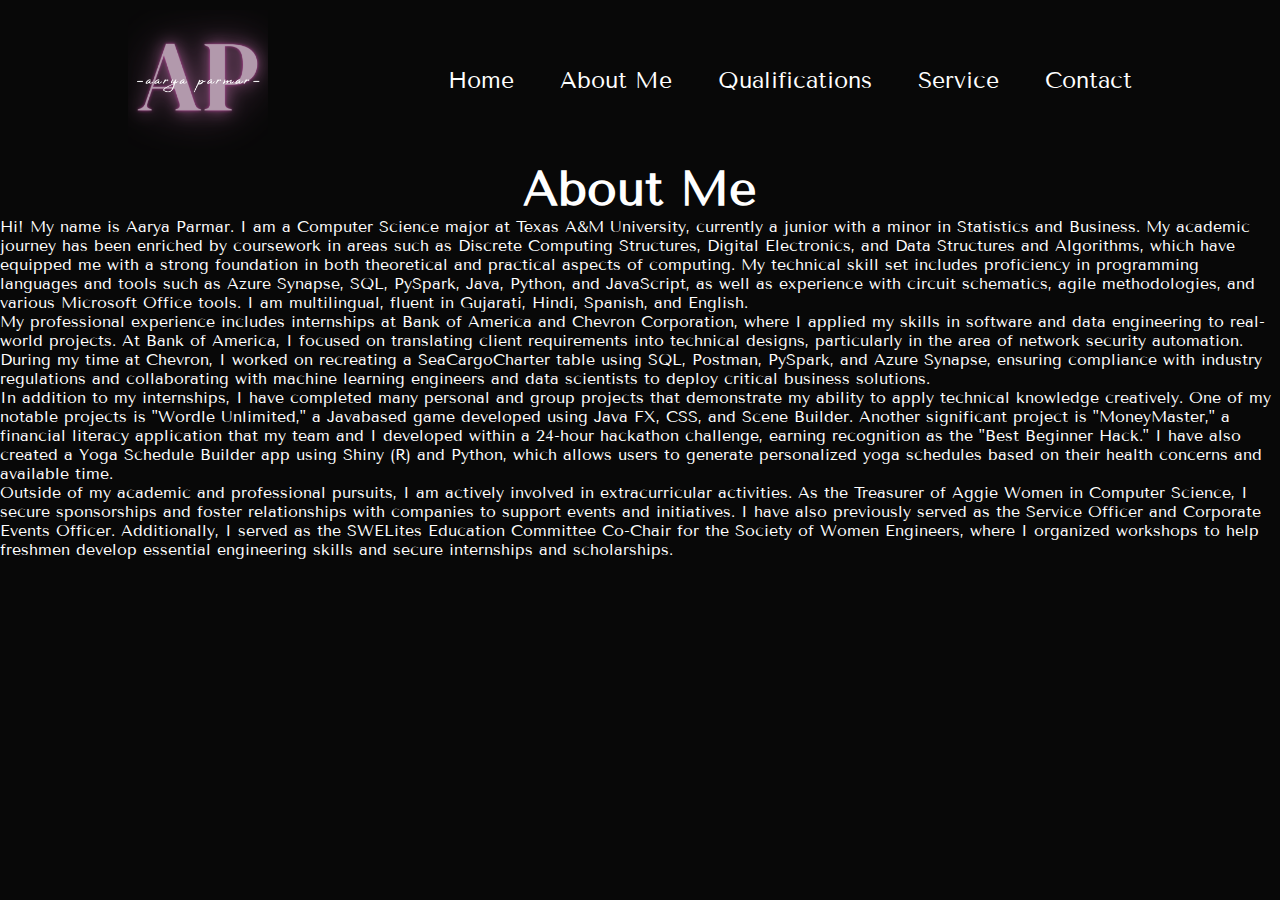
==== about.html @ a652b910 "moved repo over" ====
<!DOCTYPE html>
<html lang="en">
<head>
    <meta charset="UTF-8">
    <meta name="viewport" content="width=device-width, initial-scale=1.0">
    <title>About Me - Aarya Parmar</title>
    <link rel="stylesheet" href="style.css">
</head>
<body>
    <div id="header">
        <div class="container">
            <nav>
                <img src="images/AP.png" class="logo">
                <ul>
                    <li><a href="index.html">Home</a></li>
                    <li><a href="about.html">About Me</a></li>
                    <li><a href="qualifications.html">Qualifications</a></li>
                    <li><a href="service.html">Service</a></li>
                    <li><a href="contact.html">Contact</a></li>
                    </ul>
            </nav>
        </div>
    </div>
    <h1>About Me</h1>
    <p>Hi! My name is Aarya Parmar. I am a Computer Science major at Texas A&M University, currently a junior
        with a minor in Statistics and Business. My academic journey has been enriched by coursework in areas
        such as Discrete Computing Structures, Digital Electronics, and Data Structures and Algorithms, which
        have equipped me with a strong foundation in both theoretical and practical aspects of computing. My
        technical skill set includes proficiency in programming languages and tools such as Azure Synapse, SQL,
        PySpark, Java, Python, and JavaScript, as well as experience with circuit schematics, agile methodologies,
        and various Microsoft Office tools. I am multilingual, fluent in Gujarati, Hindi, Spanish, and English.
    </p> <p>
        My professional experience includes internships at Bank of America and Chevron Corporation, where I
        applied my skills in software and data engineering to real-world projects. At Bank of America, I focused on
        translating client requirements into technical designs, particularly in the area of network security
        automation. During my time at Chevron, I worked on recreating a SeaCargoCharter table using SQL,
        Postman, PySpark, and Azure Synapse, ensuring compliance with industry regulations and collaborating
        with machine learning engineers and data scientists to deploy critical business solutions.
        </p> 
        <p>In addition to my internships, I have completed many personal and group projects that demonstrate my
        ability to apply technical knowledge creatively. One of my notable projects is "Wordle Unlimited," a Javabased game developed using Java FX, CSS, and Scene Builder. Another significant project is
        "MoneyMaster," a financial literacy application that my team and I developed within a 24-hour hackathon
        challenge, earning recognition as the "Best Beginner Hack." I have also created a Yoga Schedule Builder
        app using Shiny (R) and Python, which allows users to generate personalized yoga schedules based on
        their health concerns and available time.
        </p>
        <p>Outside of my academic and professional pursuits, I am actively involved in extracurricular activities. As
        the Treasurer of Aggie Women in Computer Science, I secure sponsorships and foster relationships with
        companies to support events and initiatives. I have also previously served as the Service Officer and
        Corporate Events Officer. Additionally, I served as the SWELites Education Committee Co-Chair for the
        Society of Women Engineers, where I organized workshops to help freshmen develop essential engineering
        skills and secure internships and scholarships.</p>
</body>
</html>
---- style.css ----
@import url('https://fonts.googleapis.com/css2?family=Poppins:wght@300;400;600&family=Tenor+Sans&display=swap');
*{
    margin: 0;
    padding: 0;
    font-family: 'Tenor Sans', 'Poppins' , sans-serif;
    box-sizing: border-box;

}
body{
    background: #080808;
    color: #fff;
}
#header{
    width: 100%;
    height: auto;
    background-color: #080808;
}
.container{
    padding: 10px 10%;
}
nav{
    display: flex;
    align-items: center;
    justify-content: space-between;
    flex-wrap: wrap;
}
.logo{
    width: 140px;
}
nav ul li{
    display: inline-block;
    list-style: none;
    margin: 10px 20px;
}
nav ul li a{
    color: #fff;
    text-decoration: none;
    font-size: 23px;
    position: relative;
}
nav ul li a::after{
    content: '';
    width: 0;
    height: 3px;
    background: #ffccff;
    position: absolute;
    left: 0;
    bottom: -6px;
    transition: 0.5s;
}
nav ul li a:hover::after{
    width: 100%
}

h1, h2 {
    text-align: center;
    margin: 0;
    padding: 0;
}

h1 {
    margin-top: 0px; /* Adjust this value to control the spacing between the navbar and the heading */
    font-size: 3em;
}

h2 {
    margin-top: 10px; /* Adjust this value to control the spacing between the h1 and h2 */
    font-size: 1.5em;
}
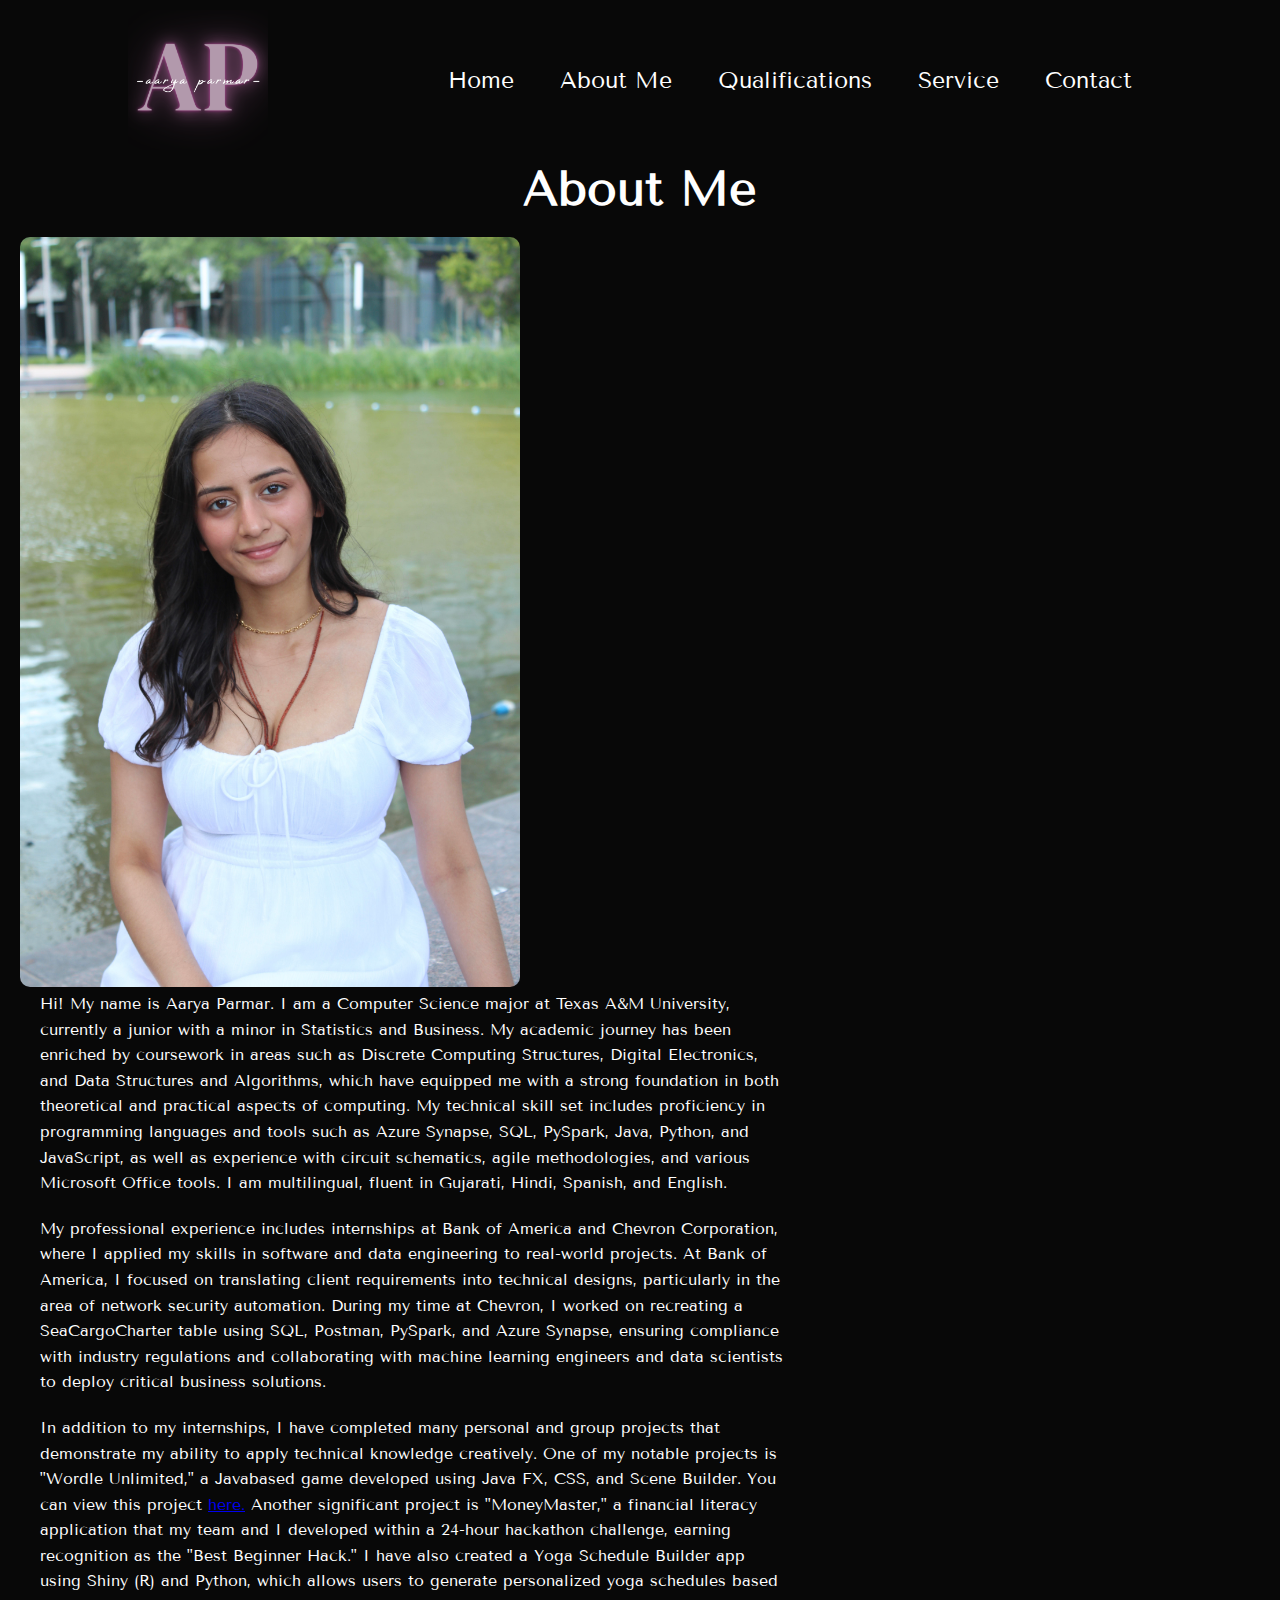
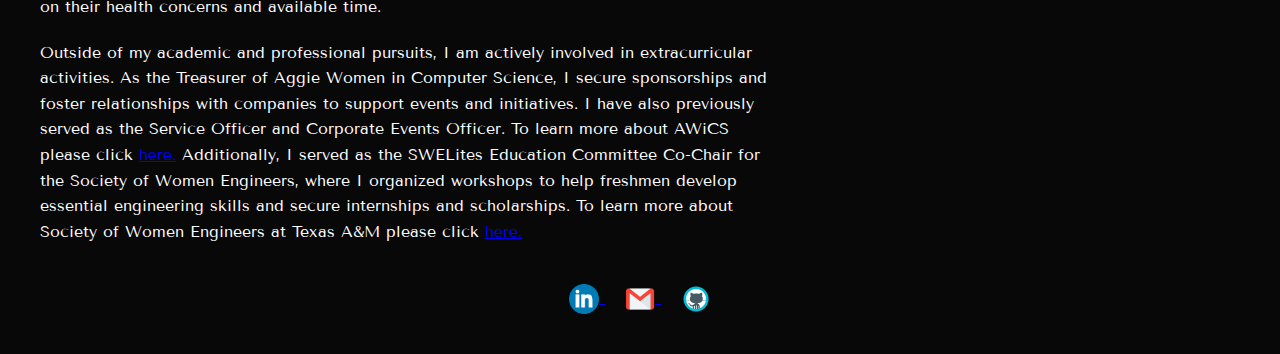
==== commit 6082bdf0: "added for content to meet requirements" ====
--- a/about.html
+++ b/about.html
@@ -22,6 +22,12 @@
         </div>
     </div>
     <h1>About Me</h1>
+    <div class="about-container">
+        <div class="about-image">
+            <img src="images/headshot.jpg" alt="Aarya Parmar Headshot">
+    </div>
+    
+    <div class="about-text">
     <p>Hi! My name is Aarya Parmar. I am a Computer Science major at Texas A&M University, currently a junior
         with a minor in Statistics and Business. My academic journey has been enriched by coursework in areas
         such as Discrete Computing Structures, Digital Electronics, and Data Structures and Algorithms, which
@@ -38,7 +44,7 @@
         with machine learning engineers and data scientists to deploy critical business solutions.
         </p> 
         <p>In addition to my internships, I have completed many personal and group projects that demonstrate my
-        ability to apply technical knowledge creatively. One of my notable projects is "Wordle Unlimited," a Javabased game developed using Java FX, CSS, and Scene Builder. Another significant project is
+        ability to apply technical knowledge creatively. One of my notable projects is "Wordle Unlimited," a Javabased game developed using Java FX, CSS, and Scene Builder. You can view this project <a href="https://github.com/aaryaparmarr/wordleproject.git">here.</a> Another significant project is
         "MoneyMaster," a financial literacy application that my team and I developed within a 24-hour hackathon
         challenge, earning recognition as the "Best Beginner Hack." I have also created a Yoga Schedule Builder
         app using Shiny (R) and Python, which allows users to generate personalized yoga schedules based on
@@ -47,8 +53,22 @@
         <p>Outside of my academic and professional pursuits, I am actively involved in extracurricular activities. As
         the Treasurer of Aggie Women in Computer Science, I secure sponsorships and foster relationships with
         companies to support events and initiatives. I have also previously served as the Service Officer and
-        Corporate Events Officer. Additionally, I served as the SWELites Education Committee Co-Chair for the
+        Corporate Events Officer. To learn more about AWiCS please click <a href="https://www.awics.org/">here.</a> Additionally, I served as the SWELites Education Committee Co-Chair for the
         Society of Women Engineers, where I organized workshops to help freshmen develop essential engineering
-        skills and secure internships and scholarships.</p>
+        skills and secure internships and scholarships. To learn more about Society of Women Engineers at Texas A&M please click <a href="https://www.swetamu.com/">here.</a></p>
+    </div>
 </body>
+<footer class="footer">
+    <div class="container">
+        <a href="https://www.linkedin.com/in/aarya-parmar" target="_blank">
+            <img src="images/linkedin_icon.png" alt="LinkedIn" class="footer-icon">
+        </a>
+        <a href="mailto:aarya.parmar04@gmail.com">
+            <img src="images/email_icon.png" alt="Email" class="footer-icon">
+        </a>
+        <a href="https://github.com/CSCE331-Fall2024/personal-website-aaryaparmar.git">
+            <img src="images/github_icon.png" alt="Github" class="footer-icon">
+        </a>
+    </div>
+</footer>
 </html>--- a/style.css
+++ b/style.css
@@ -2,7 +2,7 @@
 *{
     margin: 0;
     padding: 0;
-    font-family: 'Tenor Sans', 'Poppins' , sans-serif;
+    font-family: 'Tenor Sans','Poppins' , sans-serif;
     box-sizing: border-box;
 
 }
@@ -27,6 +27,7 @@
 .logo{
     width: 140px;
 }
+/* the navs are to create that pink line under the top nav buttons */
 nav ul li{
     display: inline-block;
     list-style: none;
@@ -52,18 +53,172 @@
     width: 100%
 }
 
-h1, h2 {
+h1, h2, h3 {
     text-align: center;
     margin: 0;
     padding: 0;
 }
 
 h1 {
-    margin-top: 0px; /* Adjust this value to control the spacing between the navbar and the heading */
+    margin-top: 0px; 
     font-size: 3em;
 }
 
-h2 {
-    margin-top: 10px; /* Adjust this value to control the spacing between the h1 and h2 */
+h2 { /* reates space btwn h1 and h2*/
+    margin-top: 10px; 
     font-size: 1.5em;
+}
+h3 { /* reates space btwn h2 and h3*/
+    margin-top: 10px; 
+}
+
+
+p { /* creates space btwn paragraphs */
+    margin-bottom: 20px; 
+}
+/* pdf box dimensions */
+.fullscreen-container {
+    display: flex;
+    justify-content: center;
+    align-items: center;
+    min-height: 100vh;
+    background-color: #ffccff;
+}
+
+/* pdf box dimensions */
+.pdf-container {
+    width: 80%; 
+    height: 90vh; 
+    background-color: #fff; 
+    box-shadow: 0 0 10px rgba(0, 0, 0, 0.1); 
+}
+
+/* creating the pdf box */
+.pdf-container embed {
+    width: 100%;
+    height: 100%;
+    border: none; 
+}
+
+/* style to create the background of the landing page with that pic */
+.name-background {
+    position: relative; 
+    background-image: url('images/backgroundimg.jpg'); 
+    background-size: cover; 
+    background-position: center center; 
+    background-repeat: no-repeat; 
+    min-height: 600px; 
+    color: #fff; 
+    display: flex; 
+    flex-direction: column; 
+    align-items: center; 
+    justify-content: center; 
+    border-radius: 10px; 
+    text-align: center; 
+    padding: 20px;
+}
+
+.name-background h1, /* keeps text on top of pic in the landing page */
+.name-background h2 {
+    position: relative; 
+    z-index: 1; 
+    margin: 0; 
+}
+
+.footer { /* creates footer div */
+    background-color: #080808; 
+    color: #fff; 
+    padding: 10px 0; 
+    text-align: center;
+    width: 100%; 
+    position: relative; 
+    clear: both;  /* added this so the icons stay at bottom of page even in about me section*/ 
+    flex-shrink: 0;  /* added this so the icons stay at bottom of page even in about me section*/
+}
+
+.footer a { /* space icons */
+    margin: 0 10px; 
+}
+
+.footer-icon { /* sizes footer icons */
+    width: 30px;
+    height: 30px;
+    vertical-align: middle; 
+}
+
+.about-container { /*  creates boxes for pic and text to be side to side */
+    display: flex; 
+    align-items: center; 
+    justify-content: space-between; 
+    padding: 20px; 
+    flex-wrap: wrap; 
+    width: 100%;
+}
+
+.about-image img { /* aligns pic to left */
+    max-width: 500px; 
+    height: auto; 
+    border-radius: 10px; 
+}
+
+.about-text { /* aligns text to right */
+    max-width: 60%; 
+    margin-left: 20px; 
+}
+
+.about-text h1 { /* makes sure that header looks proper */
+    margin-top: 0; 
+}
+
+.about-text p { /* spaces line in abt me txt */
+    line-height: 1.6; 
+}
+
+.service-images { /* creates main container for images in service to be in a row */
+    display: flex; 
+    justify-content: center; 
+    gap: 20px; 
+    margin: 0 auto; 
+    padding: 20px 0; 
+}
+
+.image-container { /* centers images and makes sure there all same ish size */
+    text-align: center; 
+    max-width: 30%;
+}
+
+.image-container img { /* adjusts images on service page  */
+    max-width: 100%; /
+    max-height: 200px; 
+    width: auto; 
+    height: auto;
+    object-fit: cover; 
+}
+
+.caption { /* styles captions  */
+    margin-top: 10px; 
+    font-size: 16px; 
+    color: #e6a9cf; 
+}
+
+.contact-icons { /* aligns and spaces icon */
+    text-align: center; 
+    margin: 50px 0; 
+}
+
+.contact-icon { /* adjusts and sizes icons on contact page and adds transtion for hover */
+    width: 90px; 
+    height: auto;
+    margin: 0 20px; 
+    vertical-align: middle; 
+    transition: transform 0.3s, box-shadow 0.3s; 
+}
+
+.contact-icon:hover { /* this style creates the enlarging and glowing effect on contact page */
+    transform: scale(1.1); 
+    box-shadow: 0 0 10px rgba(252, 117, 243, 0.8); 
+}
+
+#centered-text {
+    text-align: center; /* centers text on the AI Generated page*/
 }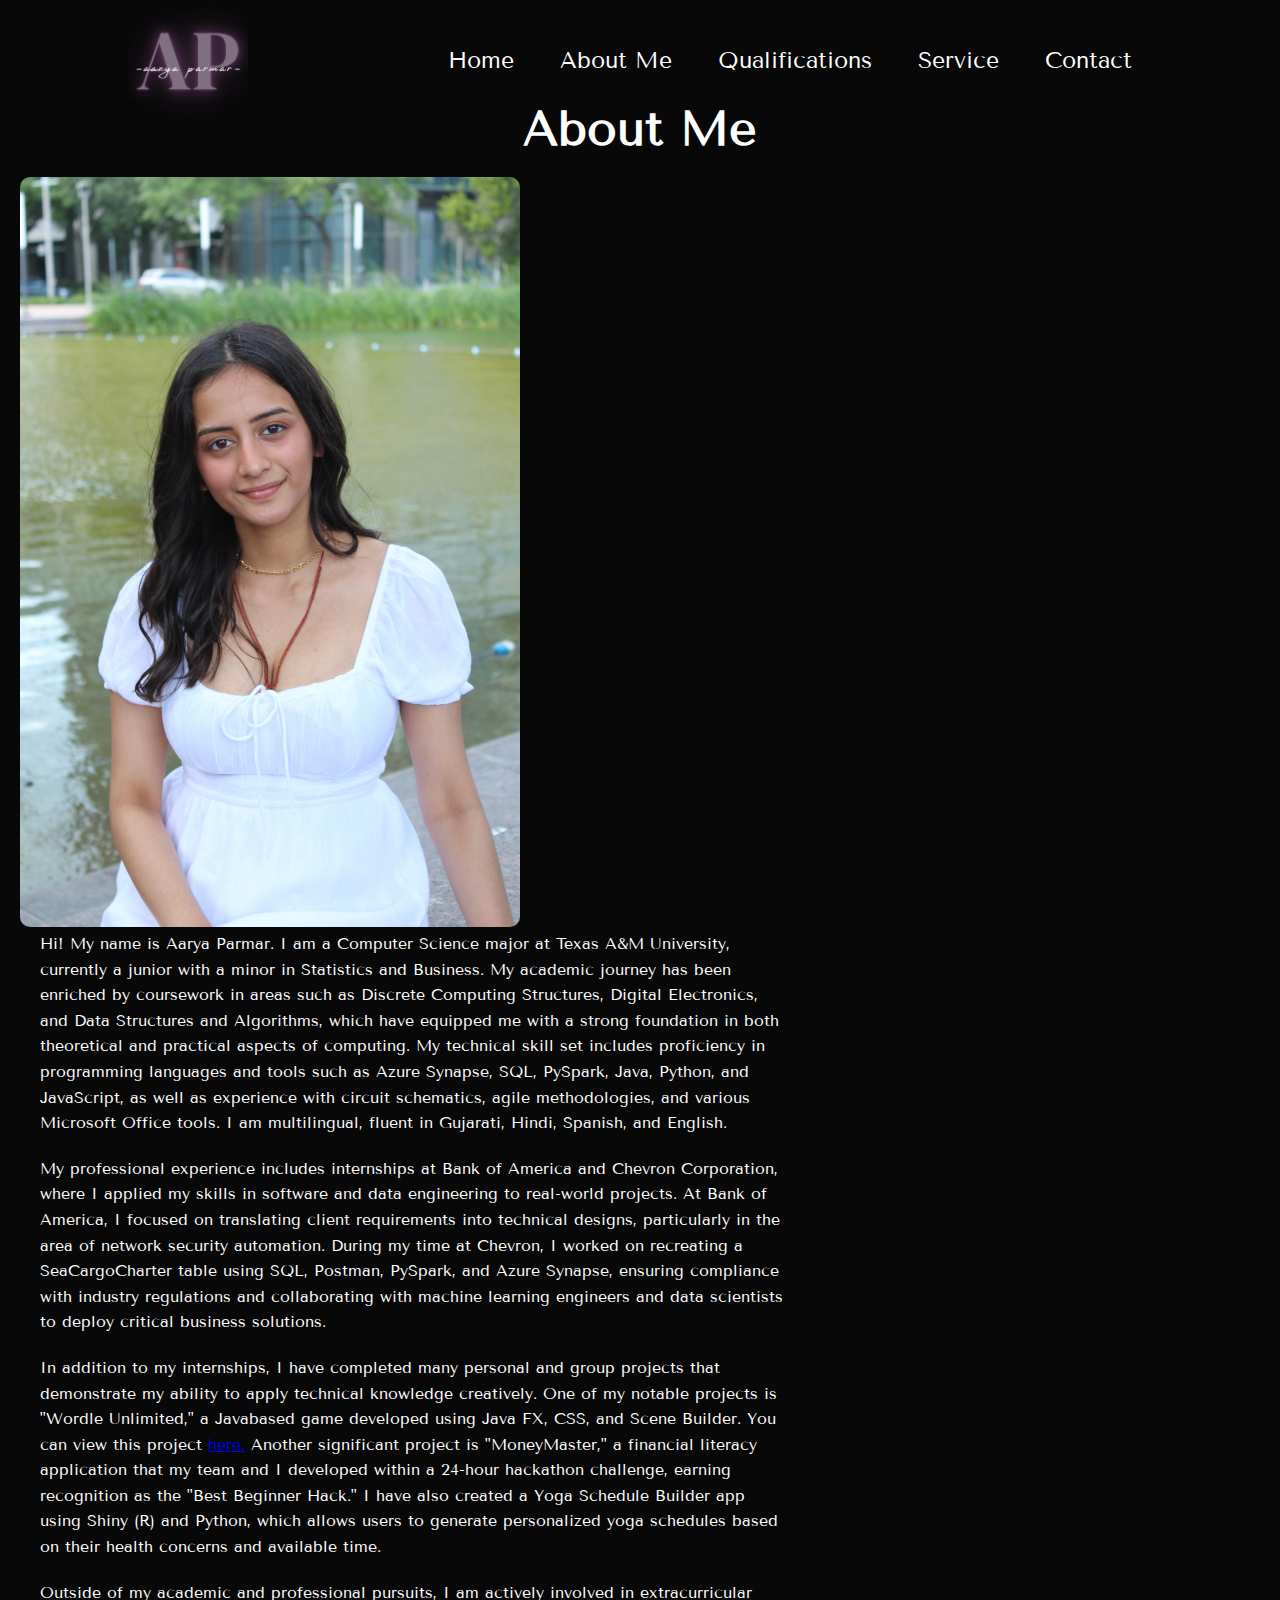
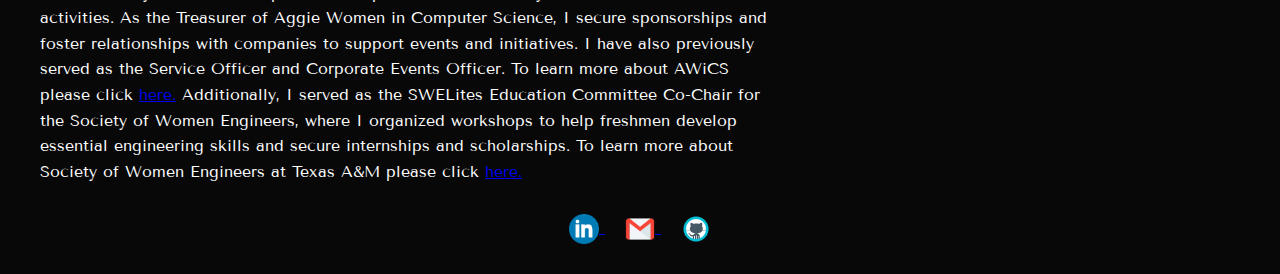
==== commit 6d7be326: "Added toggle and second style feature" ====
--- a/about.html
+++ b/about.html
@@ -5,12 +5,31 @@
     <meta name="viewport" content="width=device-width, initial-scale=1.0">
     <title>About Me - Aarya Parmar</title>
     <link rel="stylesheet" href="style.css">
+    <link id="light-view" rel="stylesheet" href="style2.css"  disabled>
 </head>
 <body>
+    <script>
+        // Function to set the theme
+        function setTheme(theme) {
+            if (theme === 'light') {
+                document.getElementById('light-view').disabled = false;
+                document.getElementById('dark-view').disabled = true;
+            } else {
+                document.getElementById('light-view').disabled = true;
+                document.getElementById('dark-view').disabled = false;
+            }
+        }
+
+        // Check for saved theme on page load
+        document.addEventListener('DOMContentLoaded', function() {
+            const savedTheme = localStorage.getItem('theme') || 'dark';
+            setTheme(savedTheme);
+        });
+    </script>
     <div id="header">
         <div class="container">
             <nav>
-                <img src="images/AP.png" class="logo">
+                <div class="logo"></div>
                 <ul>
                     <li><a href="index.html">Home</a></li>
                     <li><a href="about.html">About Me</a></li>
--- a/style.css
+++ b/style.css
@@ -12,11 +12,12 @@
 }
 #header{
     width: 100%;
-    height: auto;
+    height: 100px;
     background-color: #080808;
+    padding: 0; 
 }
 .container{
-    padding: 10px 10%;
+    padding: 0px 10%;
 }
 nav{
     display: flex;
@@ -24,8 +25,14 @@
     justify-content: space-between;
     flex-wrap: wrap;
 }
-.logo{
-    width: 140px;
+.logo {
+    background-image: url('images/AP.png');
+    width: 120px;
+    height: 120px; 
+    background-size: contain;
+    background-repeat: no-repeat;
+    background-position: center;
+    
 }
 /* the navs are to create that pink line under the top nav buttons */
 nav ul li{
@@ -94,7 +101,7 @@
 }
 
 /* creating the pdf box */
-.pdf-container embed {
+.pdf-container iframe {
     width: 100%;
     height: 100%;
     border: none; 
@@ -144,8 +151,13 @@
     width: 30px;
     height: 30px;
     vertical-align: middle; 
-}
-
+    transition: transform 0.3s, box-shadow 0.3s;
+}
+
+.footer-icon:hover { /* this style creates the enlarging and glowing effect in footer */
+    transform: scale(1.1); 
+    box-shadow: 0 0 10px rgba(252, 117, 243, 0.8); 
+}
 .about-container { /*  creates boxes for pic and text to be side to side */
     display: flex; 
     align-items: center; 
@@ -221,4 +233,38 @@
 
 #centered-text {
     text-align: center; /* centers text on the AI Generated page*/
-}+}
+
+
+
+
+.theme-toggle-container {
+    position: absolute; /* Allows for precise positioning */
+    bottom: 20px; /* Position it 20px from the bottom of the container */
+    display: flex;
+    justify-content: center;
+    width: 100%; /* Full width of the container */
+}
+
+
+.theme-toggle-container button {
+    border-radius: 12px; /* Rounded edges */
+    padding: 10px 20px; /* Adjust as needed */
+    border: none;
+    cursor: pointer;
+    font-size: 16px;
+    color: #fff;
+    background-color: #333; /* Dark background for light mode button */
+    transition: background-color 0.3s ease;
+}
+
+.theme-toggle-container .toggle-light {
+    background-color: #f5f5dc;
+    color: #274E13;
+}
+
+.theme-toggle-container .toggle-dark {
+    background-color: #000000; /* Dark background for light mode button */
+    color: #e6a9cf;
+}
+
--- a/style2.css
+++ b/style2.css
@@ -0,0 +1,283 @@
+@import url('https://fonts.googleapis.com/css?family=Courgette');
+*{
+    margin: 0;
+    padding: 0;
+    font-family: 'Courgette','Poppins' , sans-serif;
+    box-sizing: border-box;
+
+}
+body{
+    background: #f5f5dc;
+    color: #040404;
+}
+#header{
+    width: 100%;
+    height: 100px;
+    background-color: #f5f5dc;
+    padding: 0; 
+}
+.container{
+    padding: 0px 10%;
+
+}
+nav{
+    display: flex;
+    align-items: center;
+    justify-content: space-between;
+    flex-wrap: wrap;
+  
+}
+.logo {
+    background-image: url('images/APFB.png');
+    width: 120px;
+    height: 120px; 
+    background-size: contain;
+    background-repeat: no-repeat;
+    background-position: center;
+}
+
+
+/* the navs are to create that pink line under the top nav buttons */
+nav ul li{
+    display: inline-block;
+    list-style: none;
+    margin: 10px 20px;
+}
+nav ul li a{
+    color: #080808;
+    text-decoration: none;
+    font-size: 23px;
+    position: relative;
+}
+nav ul li a::after{
+    content: '';
+    width: 0;
+    height: 3px;
+    background: #274E13;
+    position: absolute;
+    left: 0;
+    bottom: -6px;
+    transition: 0.5s;
+}
+nav ul li a:hover::after{
+    width: 100%
+}
+
+h1, h2, h3 {
+    text-align: center;
+    margin: 0;
+    padding: 0;
+}
+
+h1 {
+    margin-top: 0px; 
+    font-size: 3em;
+    color: #274E13;
+    
+}
+
+h2 { /* reates space btwn h1 and h2*/
+    margin-top: 10px; 
+    font-size: 1.5em;
+    color: #274E13;
+
+
+}
+h3 { /* reates space btwn h2 and h3*/
+    margin-top: 10px; 
+    color: #274E13;
+}
+
+
+p { /* creates space btwn paragraphs */
+    margin-bottom: 20px; 
+}
+/* pdf box dimensions */
+.fullscreen-container {
+    display: flex;
+    justify-content: center;
+    align-items: center;
+    min-height: 100vh;
+    background-color: #274E13;
+}
+
+/* pdf box dimensions */
+.pdf-container {
+    width: 80%; 
+    height: 90vh; 
+    background-color: #fff; 
+    box-shadow: 0 0 10px rgba(0, 0, 0, 0.1); 
+}
+
+/* creating the pdf box */
+.pdf-container iframe {
+    width: 100%;
+    height: 100%;
+    border: none; 
+}
+
+/* style to create the background of the landing page with that pic */
+.name-background {
+    position: relative; 
+    background-image: url('images/forest-background.jpg'); 
+    background-size: cover; 
+    background-position: center center; 
+    background-repeat: no-repeat; 
+    min-height: 600px; 
+    color: #fff; 
+    display: flex; 
+    flex-direction: column; 
+    align-items: center; 
+    justify-content: center; 
+    border-radius: 10px; 
+    text-align: center; 
+    padding: 20px;
+}
+
+.name-background h1, /* keeps text on top of pic in the landing page */
+.name-background h2 {
+    position: relative; 
+    z-index: 1; 
+    margin: 0; 
+}
+
+.footer { /* creates footer div */
+    background-color: #f5f5dc; 
+    color: #000000; 
+    padding: 10px 0; 
+    text-align: center;
+    width: 100%; 
+    position: relative; 
+    clear: both;  /* added this so the icons stay at bottom of page even in about me section*/ 
+    flex-shrink: 0;  /* added this so the icons stay at bottom of page even in about me section*/
+}
+
+.footer a { /* space icons */
+    margin: 0 10px; 
+}
+
+.footer-icon { /* sizes footer icons */
+    width: 30px;
+    height: 30px;
+    vertical-align: middle; 
+    transition: transform 0.3s, box-shadow 0.3s;
+}
+
+.footer-icon:hover { /* this style creates the enlarging and glowing effect in footer */
+    transform: scale(1.1); 
+    box-shadow: 0 0 20px rgba(39, 78, 19, 0.8); 
+}
+
+.about-container {
+    display: flex;
+    flex-direction: row-reverse; /* This will place the image on the right and text on the left */
+    align-items: center;
+    justify-content: space-between;
+    padding: 20px;
+    width: 100%;
+}
+
+.about-text {
+    max-width: 60%;
+    margin-right: 20px; /* Space between text and image */
+}
+
+.about-image {
+    max-width: 500px;
+    margin-left: 20px; /* Space between image and text */
+}
+
+.about-image img {
+    width: 100%;
+    height: auto;
+    border-radius: 10px;
+}
+
+.about-text h1 { /* makes sure that header looks proper */
+    margin-top: 0; 
+}
+
+.about-text p { /* spaces line in abt me txt */
+    line-height: 1.6; 
+}
+
+.service-images { /* creates main container for images in service to be in a row */
+    display: flex; 
+    justify-content: center; 
+    gap: 20px; 
+    margin: 0 auto; 
+    padding: 20px 0; 
+}
+
+.image-container { /* centers images and makes sure there all same ish size */
+    text-align: center; 
+    max-width: 30%;
+}
+
+.image-container img { /* adjusts images on service page  */
+    max-width: 100%; /
+    max-height: 200px; 
+    width: auto; 
+    height: auto;
+    object-fit: cover; 
+}
+
+.caption { /* styles captions  */
+    margin-top: 10px; 
+    font-size: 16px; 
+    color: #274E13; 
+}
+
+.contact-icons { /* aligns and spaces icon */
+    text-align: center; 
+    margin: 50px 0; 
+}
+
+.contact-icon { /* adjusts and sizes icons on contact page and adds transtion for hover */
+    width: 90px; 
+    height: auto;
+    margin: 0 20px; 
+    vertical-align: middle; 
+    transition: transform 0.3s, box-shadow 0.3s; 
+}
+
+.contact-icon:hover { /* this style creates the enlarging and glowing effect on contact page */
+    transform: scale(1.1); 
+    box-shadow: 0 0 20px rgba(39, 78, 19, 0.8); 
+}
+
+#centered-text {
+    text-align: center; /* centers text on the AI Generated page*/
+}
+
+
+
+.theme-toggle-container {
+    position: absolute; /* Allows for precise positioning */
+    bottom: 20px; /* Position it 20px from the bottom of the container */
+    display: flex;
+    justify-content: center;
+    width: 100%; /* Full width of the container */
+}
+
+
+.theme-toggle-container button {
+    border-radius: 12px; /* Rounded edges */
+    padding: 10px 20px; /* Adjust as needed */
+    border: none;
+    cursor: pointer;
+    font-size: 16px;
+    color: #fff;
+    background-color: #333; /* Dark background for light mode button */
+    transition: background-color 0.3s ease;
+}
+
+.theme-toggle-container .toggle-light {
+    background-color: #f5f5dc;
+    color: #274E13;
+}
+
+.theme-toggle-container .toggle-dark {
+    background-color: #000000; /* Dark background for light mode button */
+    color: #e6a9cf;
+}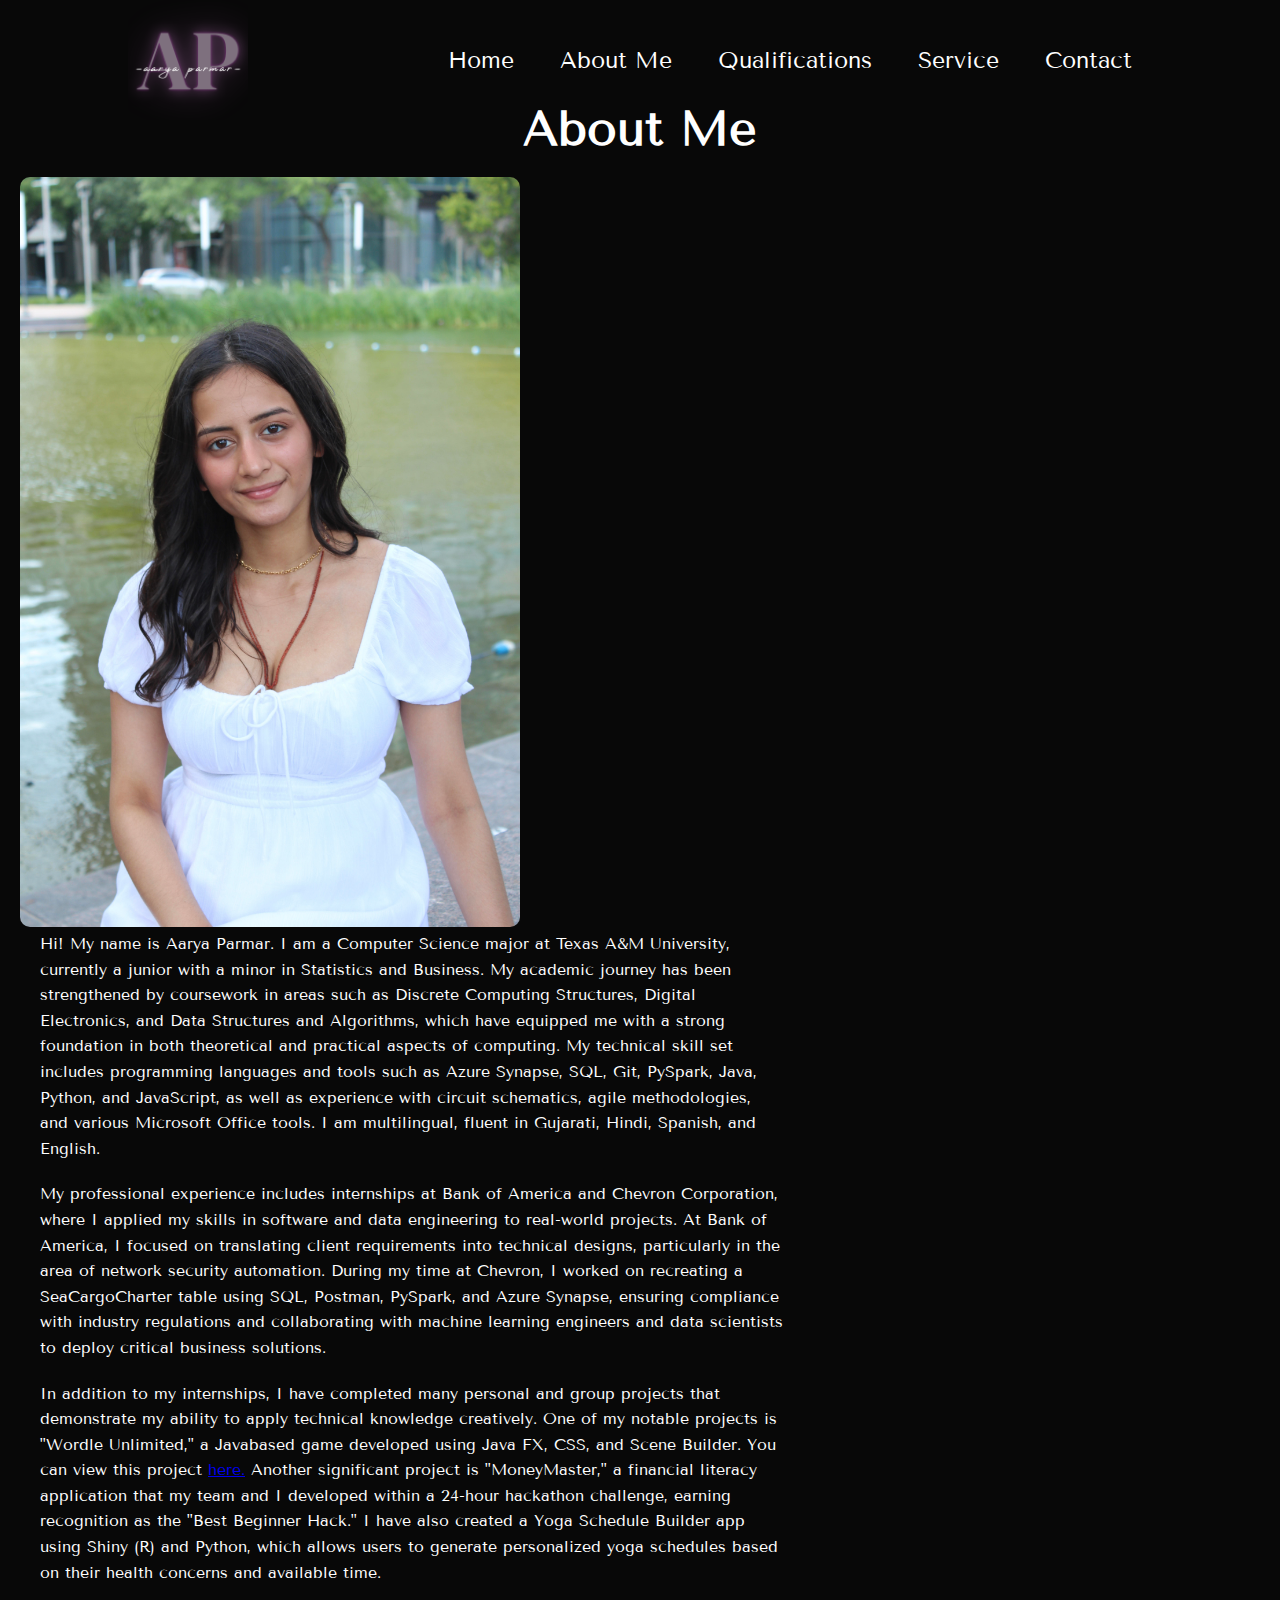
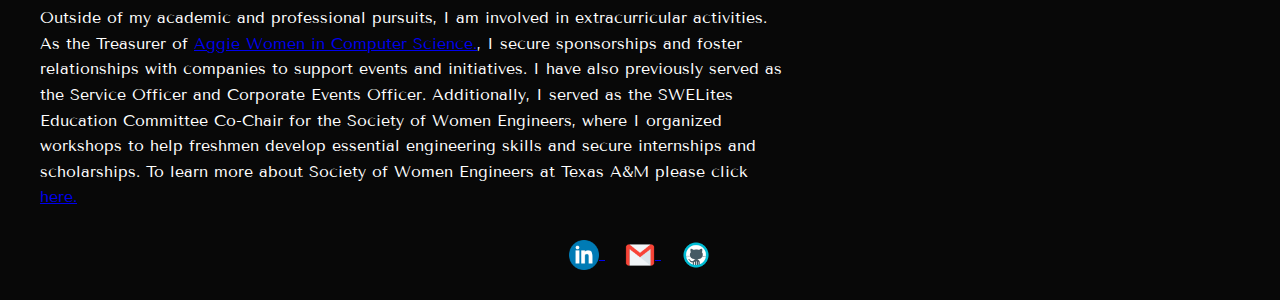
==== commit fe976803: "bolded text cropped images" ====
--- a/about.html
+++ b/about.html
@@ -48,10 +48,10 @@
     
     <div class="about-text">
     <p>Hi! My name is Aarya Parmar. I am a Computer Science major at Texas A&M University, currently a junior
-        with a minor in Statistics and Business. My academic journey has been enriched by coursework in areas
+        with a minor in Statistics and Business. My academic journey has been strengthened by coursework in areas
         such as Discrete Computing Structures, Digital Electronics, and Data Structures and Algorithms, which
         have equipped me with a strong foundation in both theoretical and practical aspects of computing. My
-        technical skill set includes proficiency in programming languages and tools such as Azure Synapse, SQL,
+        technical skill set includes programming languages and tools such as Azure Synapse, SQL, Git,
         PySpark, Java, Python, and JavaScript, as well as experience with circuit schematics, agile methodologies,
         and various Microsoft Office tools. I am multilingual, fluent in Gujarati, Hindi, Spanish, and English.
     </p> <p>
@@ -69,10 +69,10 @@
         app using Shiny (R) and Python, which allows users to generate personalized yoga schedules based on
         their health concerns and available time.
         </p>
-        <p>Outside of my academic and professional pursuits, I am actively involved in extracurricular activities. As
-        the Treasurer of Aggie Women in Computer Science, I secure sponsorships and foster relationships with
+        <p>Outside of my academic and professional pursuits, I am involved in extracurricular activities. As
+        the Treasurer of <a href="https://www.awics.org/">Aggie Women in Computer Science.</a>, I secure sponsorships and foster relationships with
         companies to support events and initiatives. I have also previously served as the Service Officer and
-        Corporate Events Officer. To learn more about AWiCS please click <a href="https://www.awics.org/">here.</a> Additionally, I served as the SWELites Education Committee Co-Chair for the
+        Corporate Events Officer. Additionally, I served as the SWELites Education Committee Co-Chair for the
         Society of Women Engineers, where I organized workshops to help freshmen develop essential engineering
         skills and secure internships and scholarships. To learn more about Society of Women Engineers at Texas A&M please click <a href="https://www.swetamu.com/">here.</a></p>
     </div>
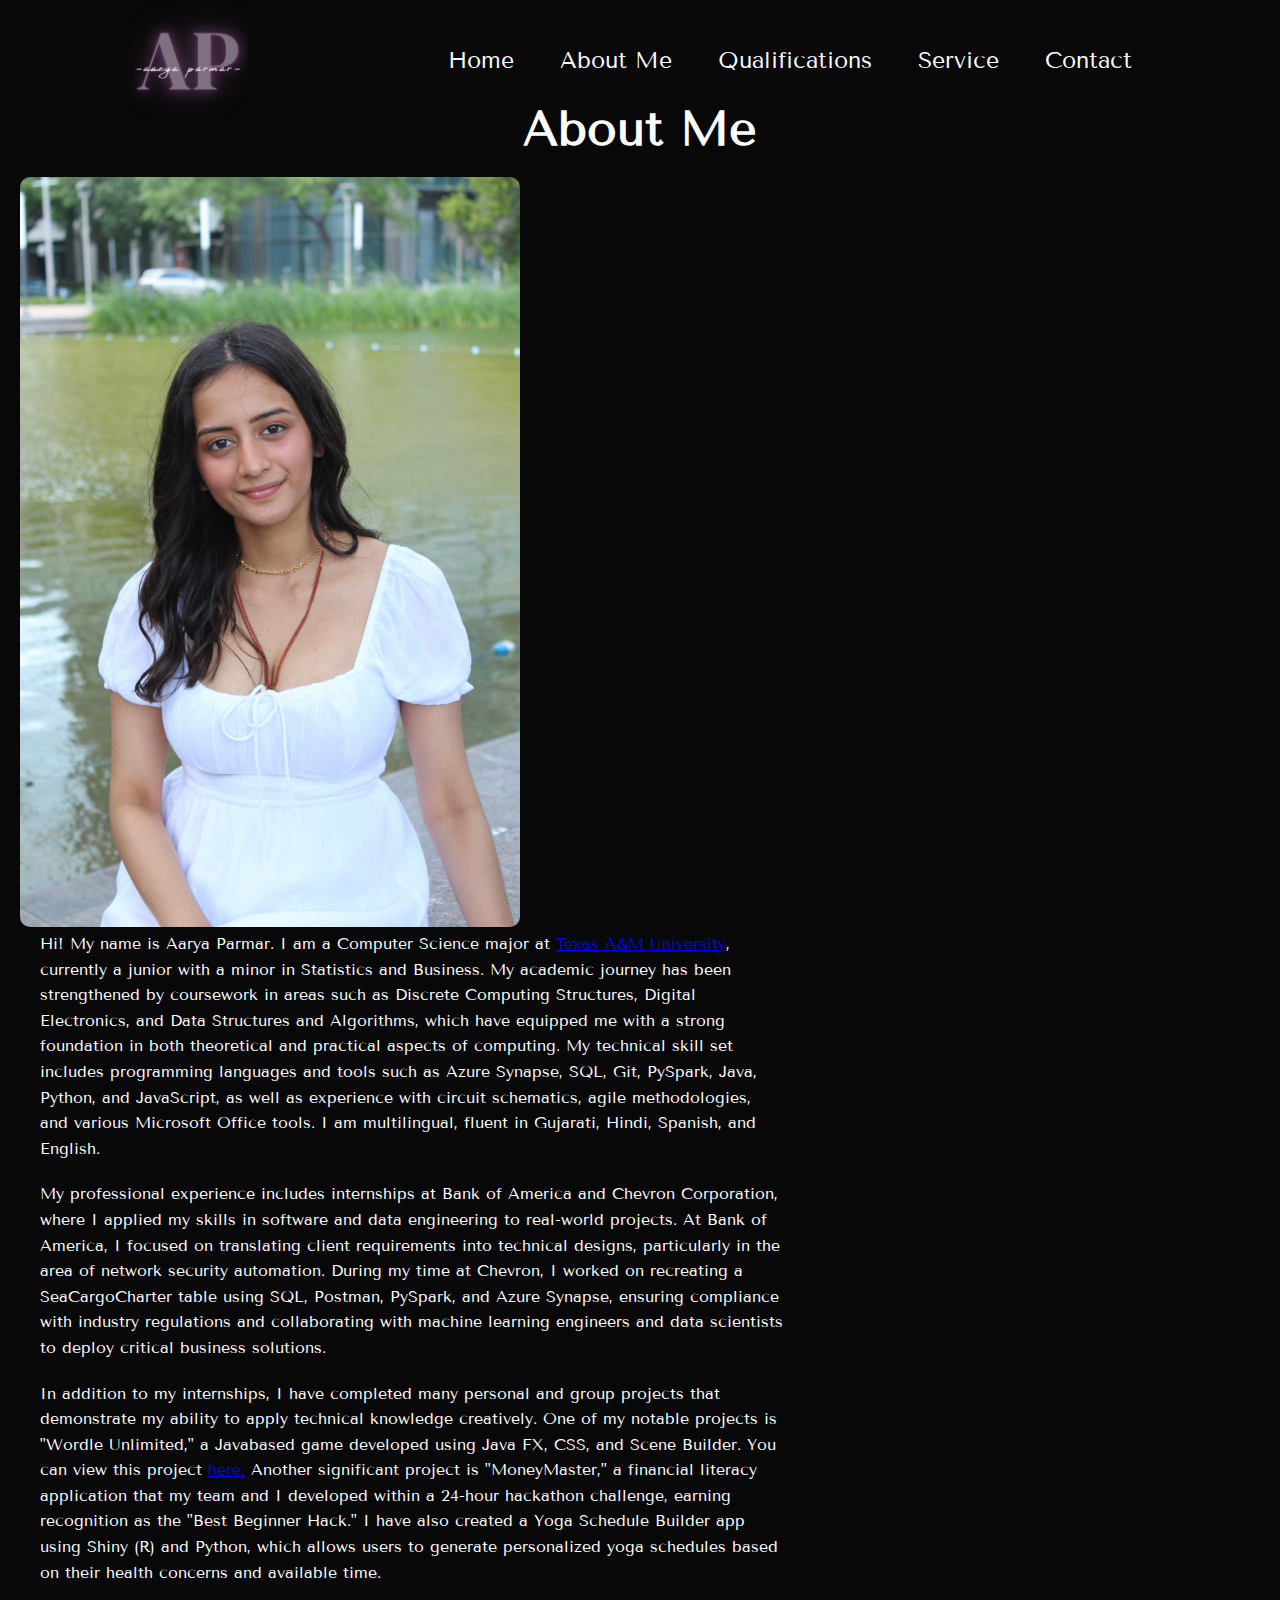
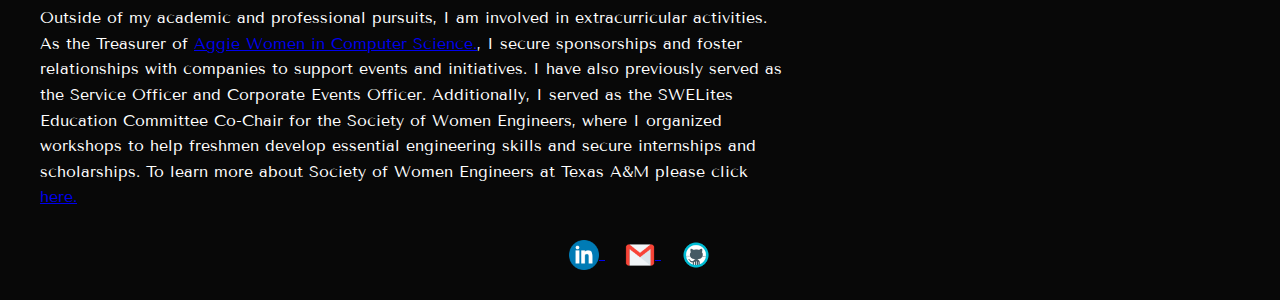
==== commit 9f0d3f2c: "added more links" ====
--- a/about.html
+++ b/about.html
@@ -47,7 +47,7 @@
     </div>
     
     <div class="about-text">
-    <p>Hi! My name is Aarya Parmar. I am a Computer Science major at Texas A&M University, currently a junior
+    <p>Hi! My name is Aarya Parmar. I am a Computer Science major at <a href="https://engineering.tamu.edu/cse/index.html">Texas A&M University</a>, currently a junior
         with a minor in Statistics and Business. My academic journey has been strengthened by coursework in areas
         such as Discrete Computing Structures, Digital Electronics, and Data Structures and Algorithms, which
         have equipped me with a strong foundation in both theoretical and practical aspects of computing. My
